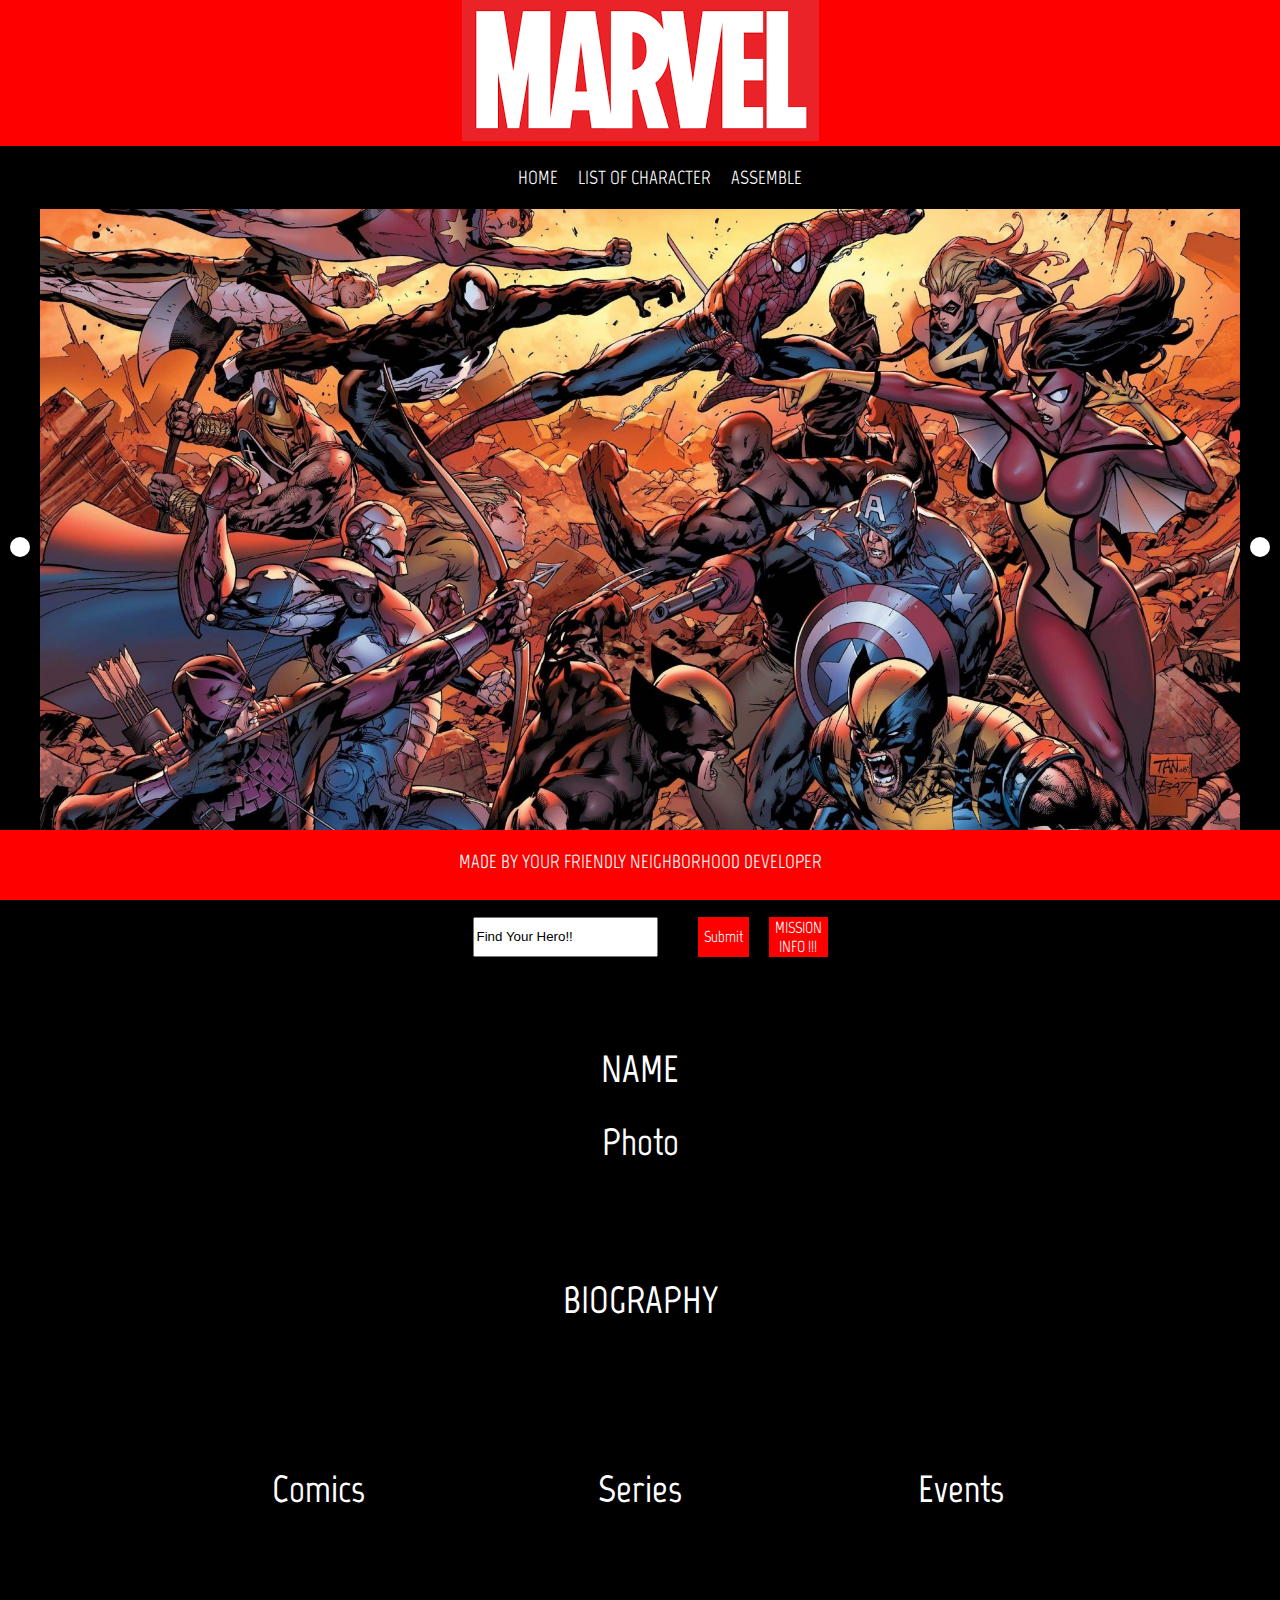
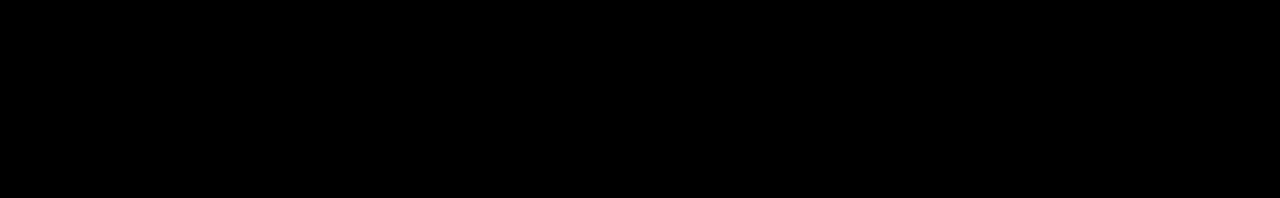
==== index.html @ 2e58eebe "moved files" ====
<!DOCTYPE html>
<html dir="ltr" lang="en">
<head>
    <meta charset="utf-8">
    <script src="https://code.jquery.com/jquery-3.4.1.min.js">
    </script>
    <script charset="utf-8" src="app.js">
    </script>
    <link href="styles.css" rel="stylesheet">
    <link href="https://fonts.googleapis.com/css?family=Marvel&display=swap" rel="stylesheet">
    <link href="https://fonts.googleapis.com/css?family=Open+Sans&display=swap" rel="stylesheet">
    <title></title>
</head>
<body>
    <header>
        <img alt="" src="img/marvel.png">
    </header>
    <div id="modal">
        <div id="modal-textbox">
            <a href="#" id="close">Close</a>
            <h1>Your Mission Shield Agent</h1>
            <p>Using this interface that Peter Par... I mean Spider-Man built look up all the heroes and villains you can with this application. It will show you all the important information you need such as their background and publication history. Good Luck and don't let Director Fury down.</p>
        </div>
    </div>
    <nav>
        <ul>
            <li>
                <a href="index.html" target="_blank">HOME</a>
            </li>
            <li>
                <a href="https://en.wikipedia.org/wiki/List_of_Marvel_Comics_characters" target="_blank">LIST OF CHARACTER</a>
            </li>
            <li>
                <a href="assemble.html" target="">ASSEMBLE</a>
            </li>
        </ul>
    </nav>
    <div class="container">
      <div class="carousel-container">

                    <div class="carousel-button previousphoto">


                    </div>

                    <div class="marvel-images">
                    <img src="img/battle.jpg" alt="marvel battle">
                    <img src="img/big3.jpg" alt="big 3">
                    <img src="img/spider.jpg" alt="spider-man">
                    </div>

                    <div class="carousel-button nextphoto">

                    </div>
                    </div>
      <div class="formie">
        <form class="find">
            <input id='marvelfind' name="hero" type="text" value="Find Your Hero!!"><br>
            <input id='marvelbtn' type="submit" value="Submit"> <button id="openModal">MISSION INFO !!!</button>
        </form>
      </div>
        <div class="info">
            <div class="section1">
                <div class="hulk">
                    <h1>NAME</h1>
                    <div id="name"></div>
                    <div class="ironman">
                        <h1>Photo</h1>
                        <div id="image"></div>
                    </div>
                </div>
            </div>
            <div class="section2">
                <div class="hulk">
                    <h1>BIOGRAPHY</h1>
                    <div id="bio"></div>
                </div>
            </div>
            <div class="section3">
                <div class="hulk">
                    <h1>Comics</h1>
                    <div id="comics"></div>
                </div>
                <div class="hulk">
                    <h1>Series</h1>
                    <div id="series"></div>
                </div>
                <div class="hulk">
                    <h1>Events</h1>
                    <div id="events"></div>
                </div>
            </div>
        </div>
    </div>
    <footer>
        <div class="made">
            MADE BY YOUR FRIENDLY NEIGHBORHOOD DEVELOPER
        </div>
    </footer>
</body>
</html>
---- styles.css ----
/* ========================Base Css================== */
body {
  background-color: black;
  font-family: 'Marvel', sans-serif;
  color: white;
  font-size: 1.2em;
  margin: 0;
  height: 100%;
}
li {
  color: white:
}
header {
  background-color: red;
  text-align: center;
}
footer {
  position: fixed;
  bottom: 0px;
  text-align: center;
  height: 70px;
  width: 100%;
  background-color: red;
}
#image {
  margin: 0 auto;
}
#image>img {
  width: 100%;
}
nav {
  display: flex;
  justify-content: center;
  text-align: center;
}
ul, li {
  display: flex;
  margin: 10px;
  list-style: none;
}
a {
  color: white;
  text-decoration: none
}
a:hover {
  text-decoration: underline;
}
input {
  margin: 20px;
}
/* ================================================== */

#name{
  font-size: 1.6em;
}

.nav2{
  background-color: black;
}

.formie{
  display: flex;
  justify-content: center;
}

.find {
  display: flex;
  justify-content: center;
  width: 50%;
  margin: 3%;
}




.find2 {
  display: flex;
  justify-content: center;
background: rgba(255, 255, 255, 0.8);
}

.wallpaper{
  background-image: url('img/assemble.jpg');
  background-position: center center;
    background-repeat: no-repeat;
    background-attachment: fixed;
    background-size: cover;
}

.ironman {
  margin: 0 auto;
  text-align: center;
}

.made {
  margin: 20px;
}
.info {
  display: block;
  margin: 0 auto;
  width: 80%
}

/* ======================== Sections========================= */
.section1 {
  display: flex;
  justify-content: center;

}
.section2 {
  display: flex;
  justify-content: center;
}
.section3 {
  display: flex;
  justify-content: space-around;
  margin-bottom: 200px;
  padding: 30px
}
/* ====================Children============================== */
.hulk {
  margin: 0 auto;
  text-align: center;
  padding: 30px;
  width:350px;
}

.fluid{
display: flex;
justify-content: center;
margin-top: 5px;

}
.display{
  background-image: url('img/explosion.png') ;
  background-size: contain;
  background-repeat: no-repeat;
  width: 600px;
  height: 400px;
line-height: 20px;
color: black;
text-align: center;
padding:35px;
font-family: 'Bangers', cursive;
letter-spacing: 3px;

}

.power{
  margin: 0 auto;
  margin-top: 160px;
  padding-right: 35px;
  width: 300px;

}
/* ========================Buttons & Things=============== */
#marvelbtn {
  background-color: red;
  width: 80px;
  height: 40px;
  font-family: 'Marvel', sans-serif;
  color: white;
  font-size: 16px;
  border: none;
}
#power {
  background-color: red;
  width: 83px;
  height: 43px;
  font-family: 'Marvel', sans-serif;
  color: white;
  font-size: 16px;
  border: none;
  margin: 19px;
}
/* ======================modal=========================== */
#close{
  color: Red;
}
#close2{
  color: Red;
}
#openModal {
  background-color: red;
  width: 80px;
  height: 40px;
  font-family: 'Marvel', sans-serif;
  color: white;
  font-size: 16px;
  border: none;
  margin-top: 20px
}
#openModal2 {
  background-color: red;
  width: 80px;
  height: 40px;
  font-family: 'Marvel', sans-serif;
  color: white;
  font-size: 16px;
  border: none;
  margin-top: 20px
}
#modal {
  background-color: rgba(0, 0, 0, 0.6);
  position: fixed;
  top: 0;
  left: 0;
  height: 100%;
  width: 100%;
  z-index: 1;
  overflow: auto;
  display: none;

}

#modal-textbox {
  height: 350px;
  width: 550px;
  border-radius: 2px;
  margin: 150px auto;
  box-shadow: 0 2px 2px rgba(0, 0, 0, 0.2);
}

#modal2 {
  background-color: rgba(0, 0, 0, 0.6);
  position: fixed;
  top: 0;
  left: 0;
  height: 100%;
  width: 100%;
  z-index: 1;
  overflow: auto;

  display: none;
}
#modal-textbox2 {
  height: 350px;
  width: 550px;
  border-radius: 2px;
  margin: 150px auto;
  box-shadow: 0 2px 2px rgba(0, 0, 0, 0.2);
}

/* carousel */


.container {
  display: flex;
  flex-direction: column;
  align-items: center;
  width: 100%;
}
.container > img {
  width: 100%;
}

/* ======= CAROUSEL SECTION ======== */
.carousel-container {
  width: 100%;
  display: flex;
  justify-content: space-around;
}
.marvel-images {
  width: 100%;
  padding: 100;
  box-sizing: border-box;

}
.marvel-images img {
  width: 100%;
  display: none;
}
.marvel-images img:first-of-type {
  display: block;
}
.carousel-button {
  align-self: center;
  background: white;
  padding: 10px;
  border-radius: 50%;
  text-align: center;
  margin: 10px;
}
.carousel-button:hover {
  cursor: pointer;
  background: red;
  color: white;
}


/* Responsive layout */

/* Smartphones (landscape) ----------- */
@media only screen and (max-width: 1000px) {
  .section1 {
    display: flex;
    justify-content: center;

  }
  .section2 {
    display: flex;
    justify-content: center;
  }

  .section3 {
display: flex;
  justify-content: center;
  align-items: center;
  flex-flow: column nowrap;
    margin-bottom: 200px;
    padding: 30px }

}
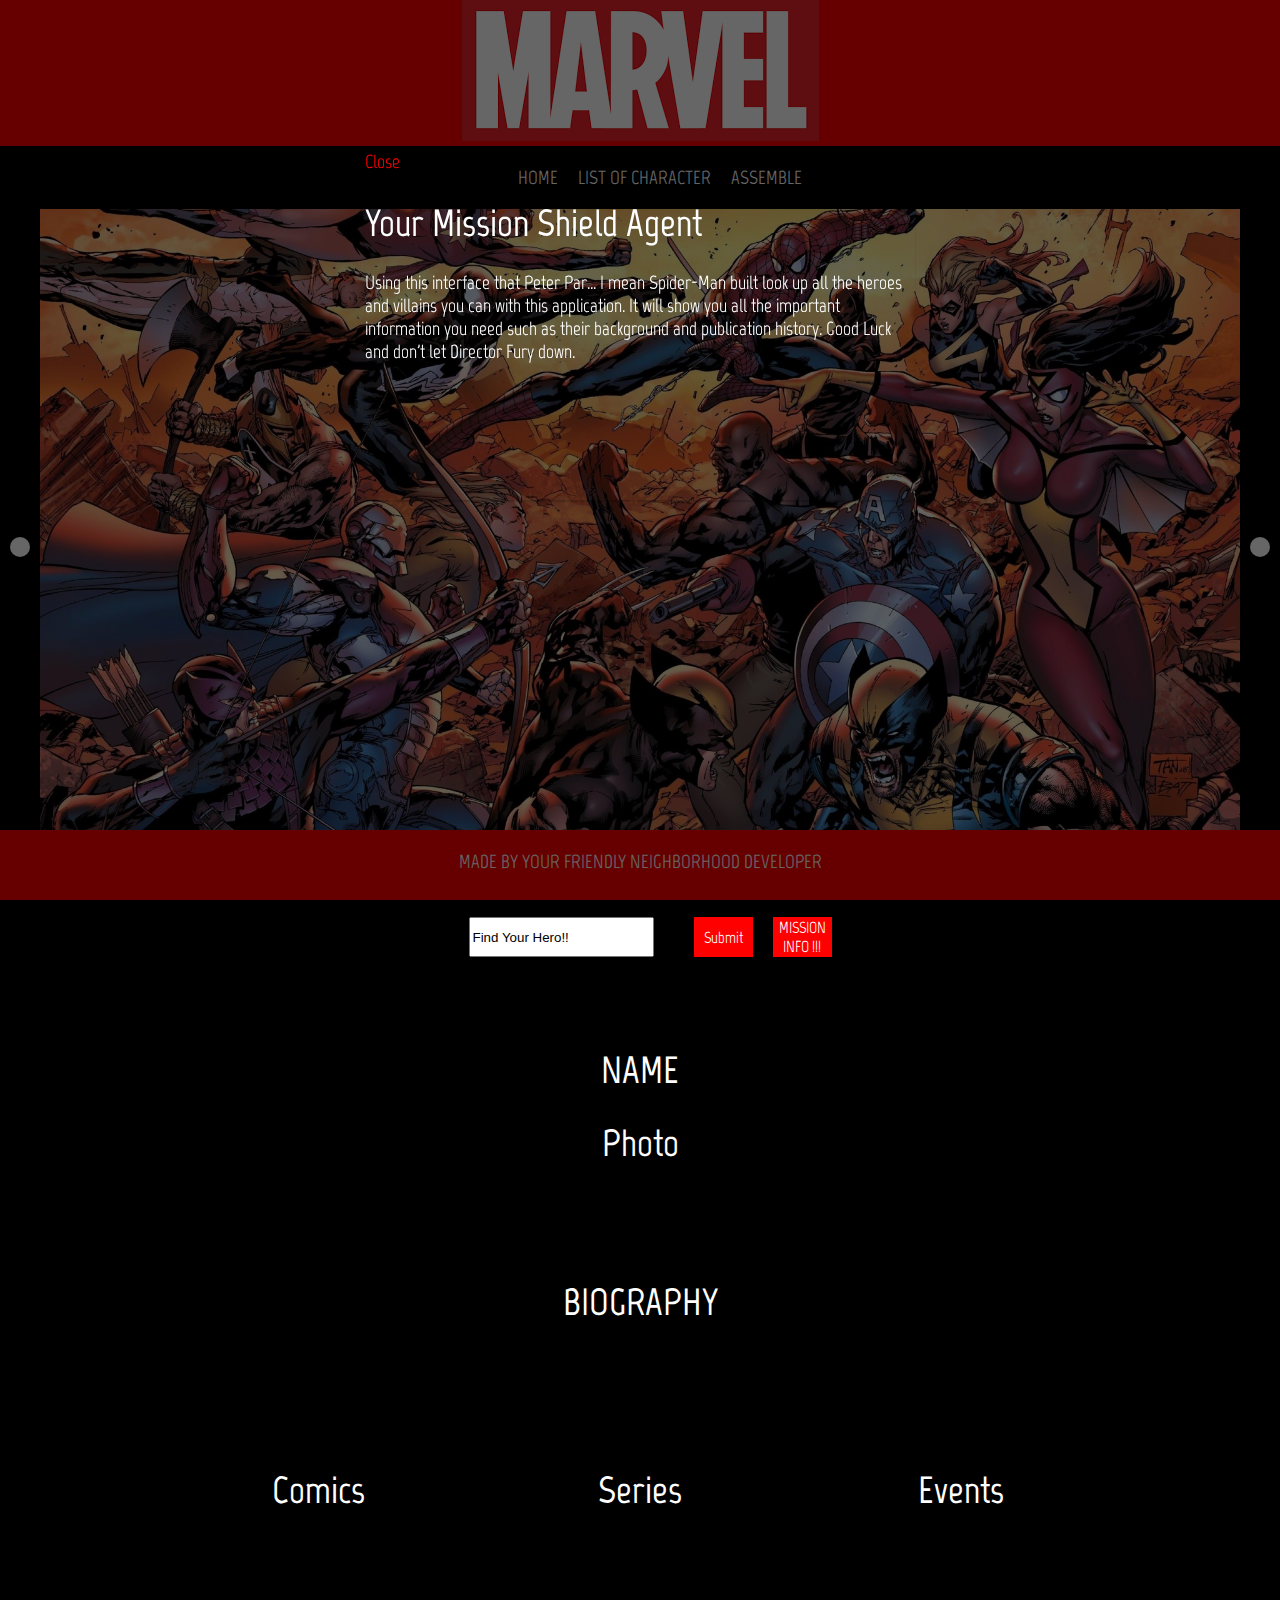
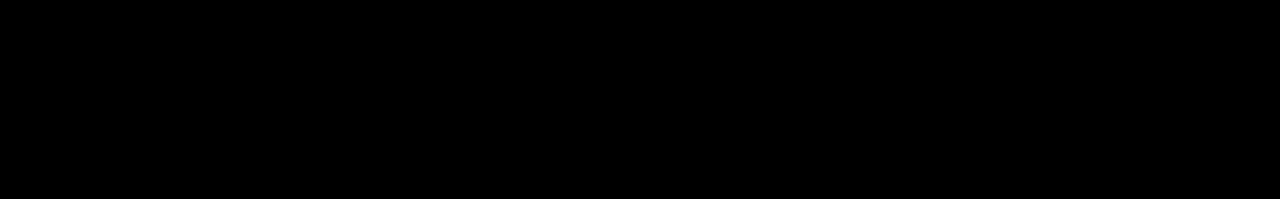
==== commit 279363a3: "nav fix" ====
--- a/index.html
+++ b/index.html
@@ -25,7 +25,7 @@
     <nav>
         <ul>
             <li>
-                <a href="index.html" target="_blank">HOME</a>
+                <a href="index.html" >HOME</a>
             </li>
             <li>
                 <a href="https://en.wikipedia.org/wiki/List_of_Marvel_Comics_characters" target="_blank">LIST OF CHARACTER</a>
--- a/styles.css
+++ b/styles.css
@@ -79,6 +79,7 @@
   display: flex;
   justify-content: center;
 background: rgba(255, 255, 255, 0.8);
+width: 100%;
 }
 
 .wallpaper{
@@ -158,12 +159,13 @@
 /* ========================Buttons & Things=============== */
 #marvelbtn {
   background-color: red;
-  width: 80px;
+  width: 100px;
   height: 40px;
   font-family: 'Marvel', sans-serif;
   color: white;
   font-size: 16px;
   border: none;
+  padding: 10px;
 }
 #power {
   background-color: red;
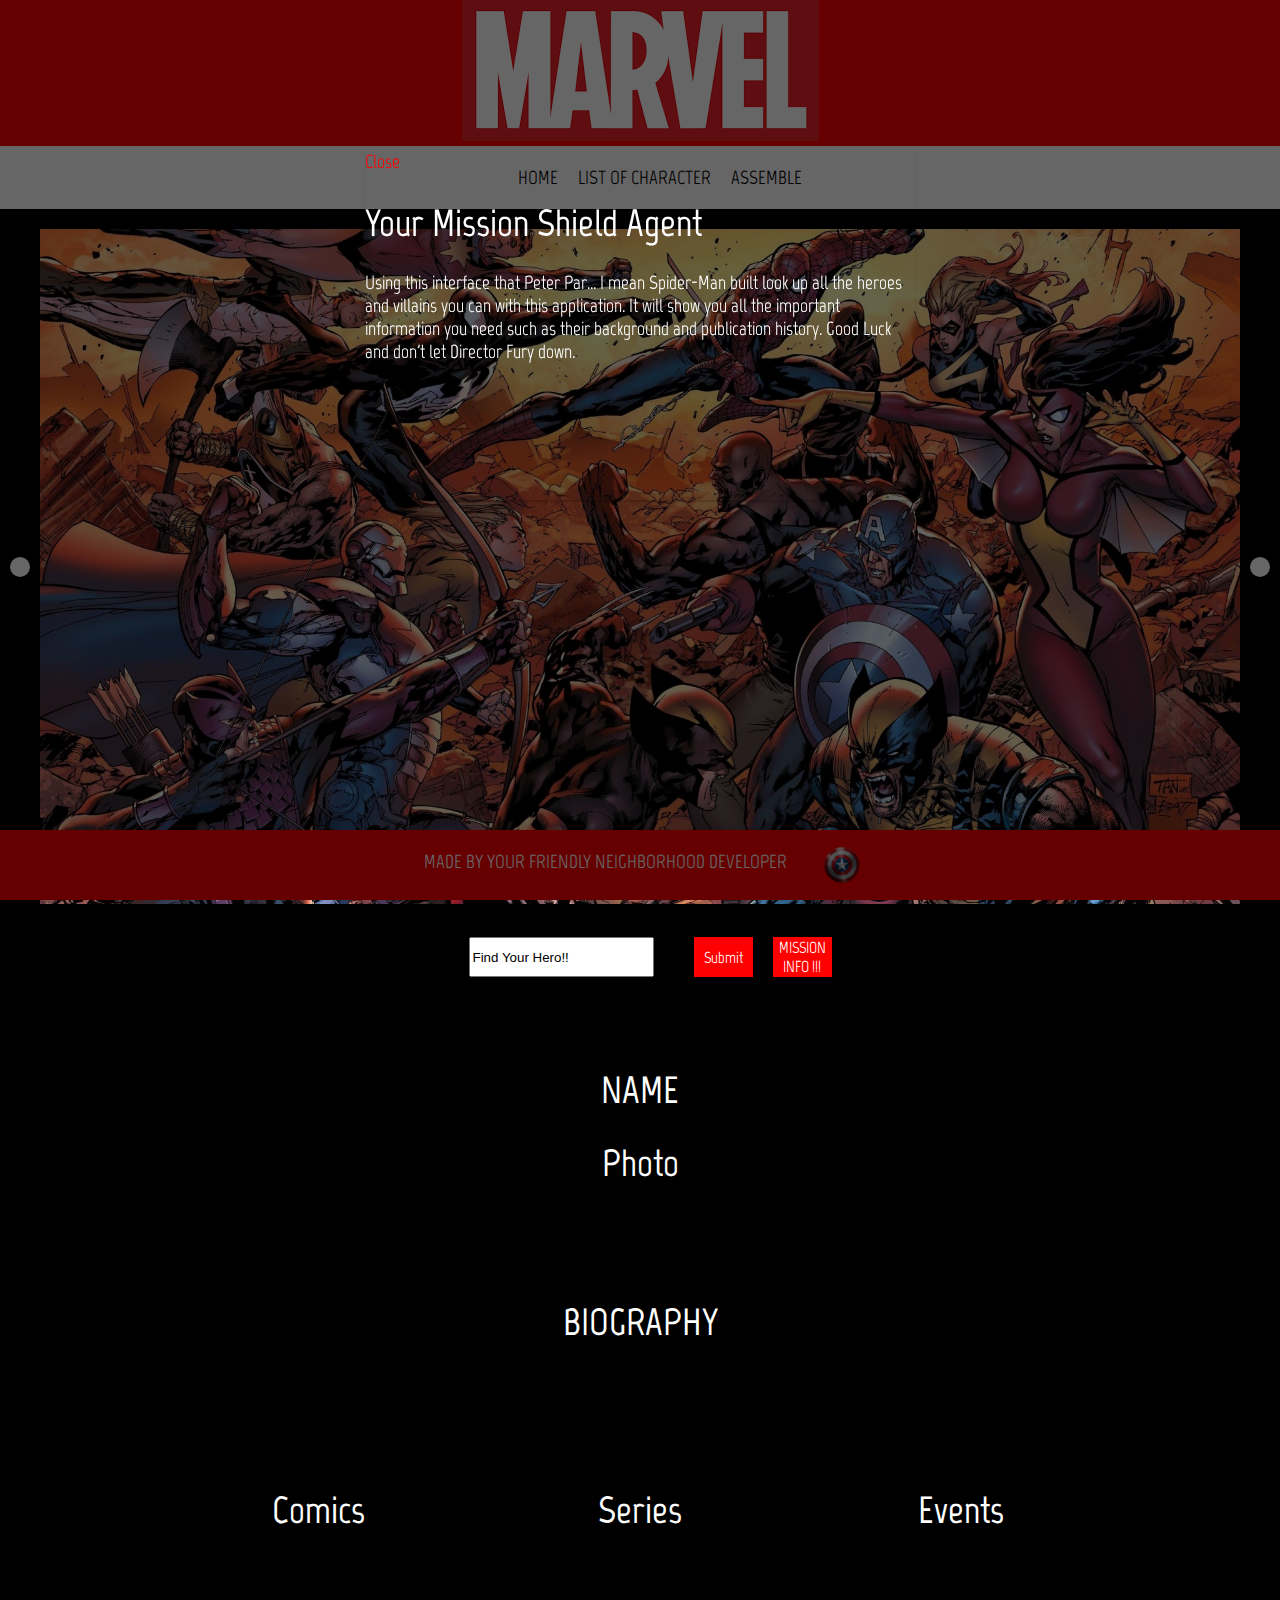
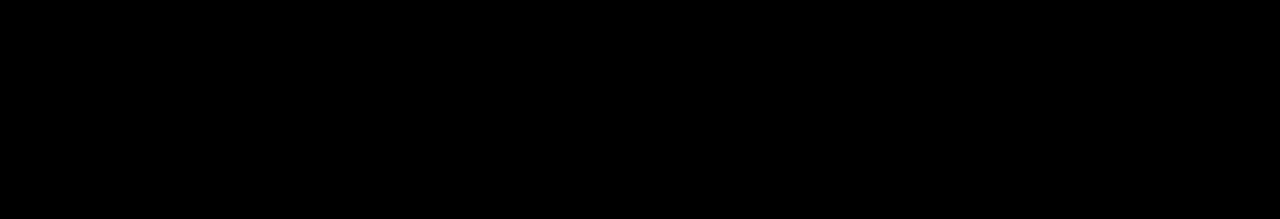
==== commit 3fbd2a26: "shield" ====
--- a/index.html
+++ b/index.html
@@ -25,7 +25,7 @@
     <nav>
         <ul>
             <li>
-                <a href="index.html" >HOME</a>
+                <a href="index.html" target="">HOME</a>
             </li>
             <li>
                 <a href="https://en.wikipedia.org/wiki/List_of_Marvel_Comics_characters" target="_blank">LIST OF CHARACTER</a>
@@ -89,6 +89,7 @@
                     <h1>Events</h1>
                     <div id="events"></div>
                 </div>
+
             </div>
         </div>
     </div>
@@ -96,6 +97,9 @@
         <div class="made">
             MADE BY YOUR FRIENDLY NEIGHBORHOOD DEVELOPER
         </div>
+        <div>
+          <img class="shield rotate-center" src="img/shield.png" alt="shield" width="40px">
+        </div>
     </footer>
 </body>
 </html>
--- a/styles.css
+++ b/styles.css
@@ -17,6 +17,8 @@
   text-align: center;
 }
 footer {
+  display: flex;
+  justify-content: center;
   position: fixed;
   bottom: 0px;
   text-align: center;
@@ -24,16 +26,31 @@
   width: 100%;
   background-color: red;
 }
+
 #image {
   margin: 0 auto;
 }
 #image>img {
   width: 100%;
 }
+
+.shield{
+  margin: 15px;
+
+}
 nav {
   display: flex;
   justify-content: center;
   text-align: center;
+  background-color: white;
+}
+
+.nav2{
+  display: flex;
+  justify-content: center;
+  text-align: center;
+  background-color: white;
+
 }
 ul, li {
   display: flex;
@@ -41,7 +58,7 @@
   list-style: none;
 }
 a {
-  color: white;
+  color: black;
   text-decoration: none
 }
 a:hover {
@@ -146,7 +163,7 @@
 padding:35px;
 font-family: 'Bangers', cursive;
 letter-spacing: 3px;
-
+margin-top: 30px;
 }
 
 .power{
@@ -177,6 +194,14 @@
   border: none;
   margin: 19px;
 }
+
+.rotate-center {
+	-webkit-animation: rotate-center 0.6s ease-in-out both;
+	        animation: rotate-center 0.6s ease-in-out both;
+            animation-delay: 5s;
+}
+
+
 /* ======================modal=========================== */
 #close{
   color: Red;
@@ -260,6 +285,7 @@
 
 /* ======= CAROUSEL SECTION ======== */
 .carousel-container {
+  margin-top: 20px;
   width: 100%;
   display: flex;
   justify-content: space-around;
@@ -315,3 +341,30 @@
     padding: 30px }
 
 }
+
+
+/**
+ * ----------------------------------------
+ * animation rotate-center
+ * ----------------------------------------
+ */
+@-webkit-keyframes rotate-center {
+  0% {
+    -webkit-transform: rotate(0);
+            transform: rotate(0);
+  }
+  100% {
+    -webkit-transform: rotate(360deg);
+            transform: rotate(360deg);
+  }
+}
+@keyframes rotate-center {
+  0% {
+    -webkit-transform: rotate(0);
+            transform: rotate(0);
+  }
+  100% {
+    -webkit-transform: rotate(360deg);
+            transform: rotate(360deg);
+  }
+}
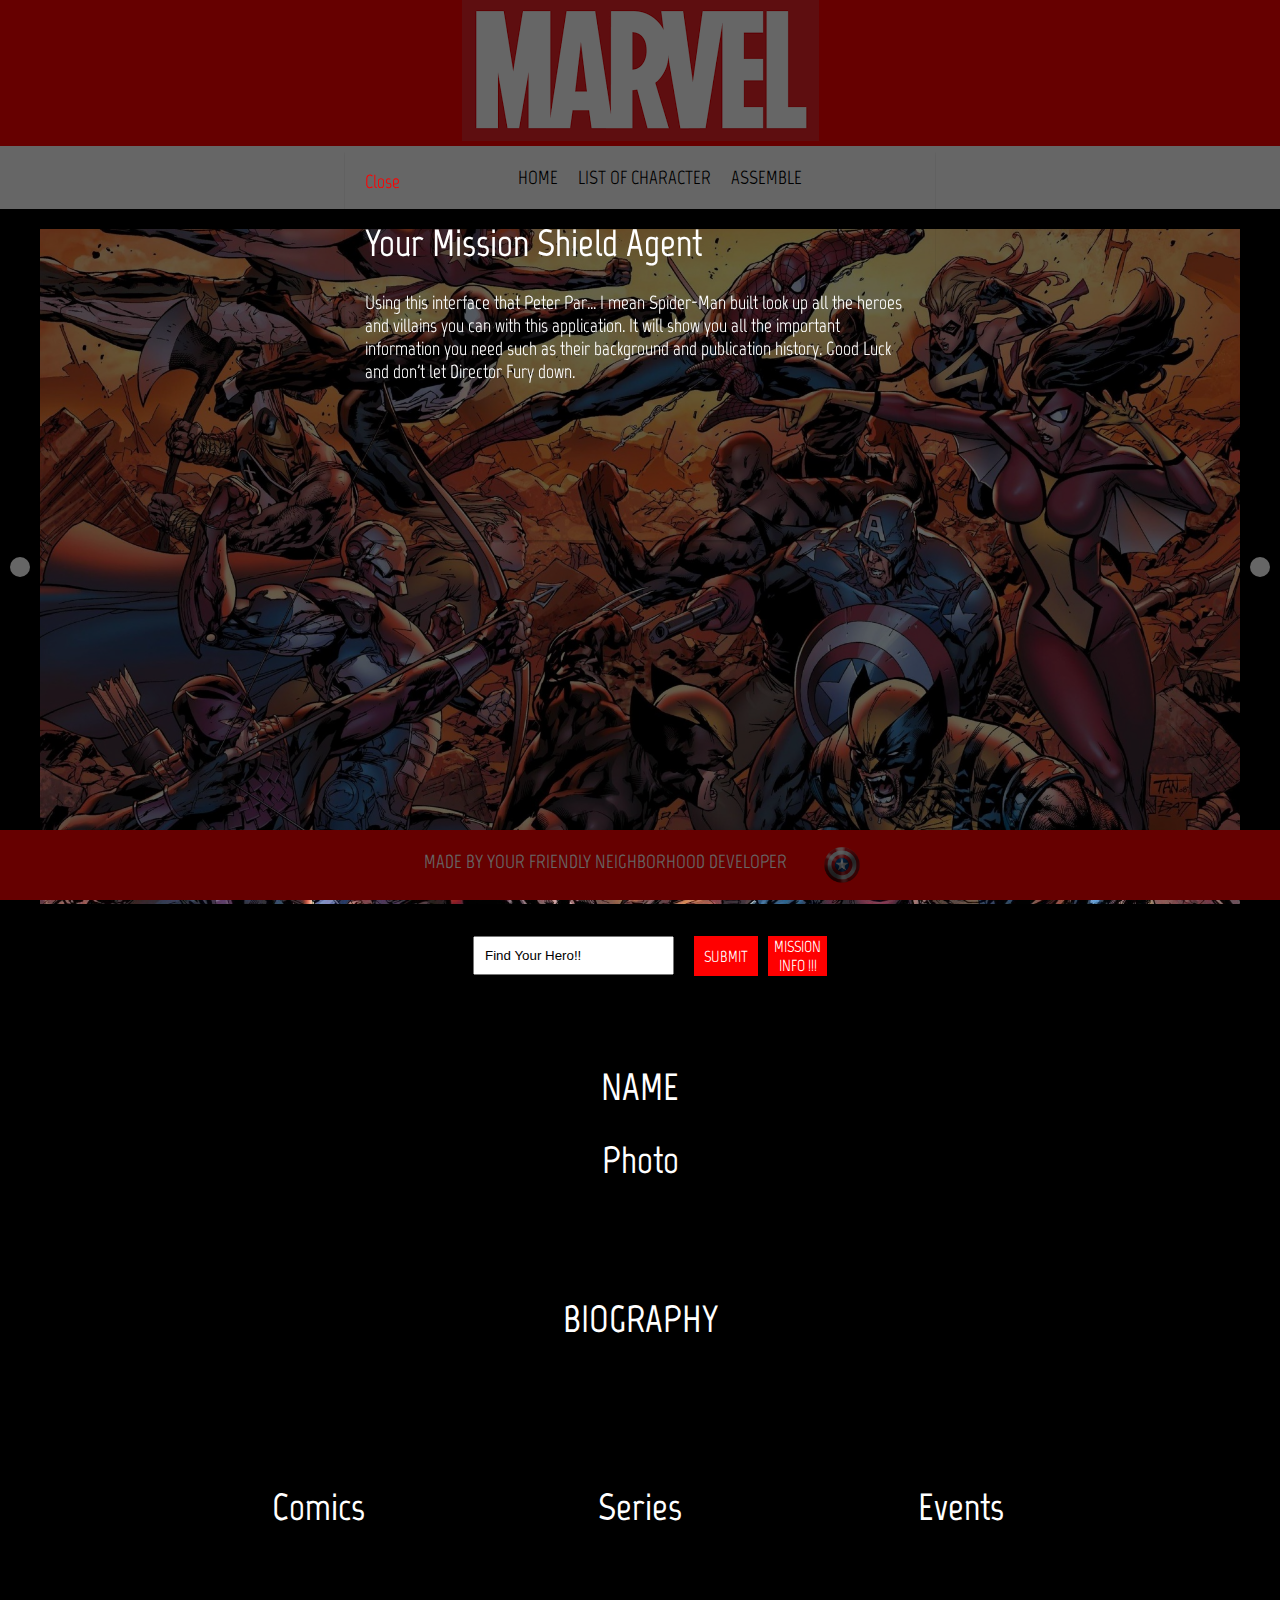
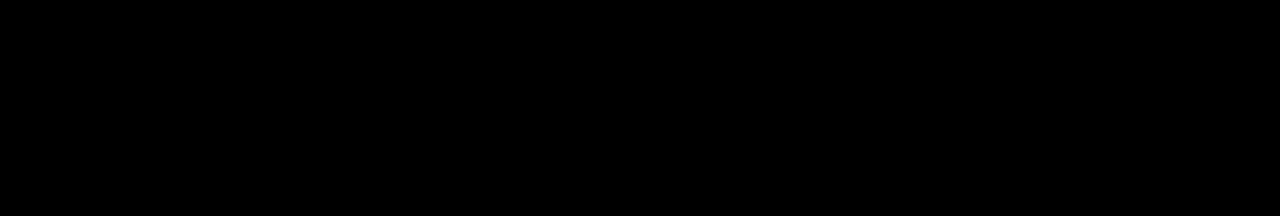
==== commit aec2f663: "mobile changes" ====
--- a/index.html
+++ b/index.html
@@ -36,29 +36,17 @@
         </ul>
     </nav>
     <div class="container">
-      <div class="carousel-container">
-
-                    <div class="carousel-button previousphoto">
-
-
-                    </div>
-
-                    <div class="marvel-images">
-                    <img src="img/battle.jpg" alt="marvel battle">
-                    <img src="img/big3.jpg" alt="big 3">
-                    <img src="img/spider.jpg" alt="spider-man">
-                    </div>
-
-                    <div class="carousel-button nextphoto">
-
-                    </div>
-                    </div>
-      <div class="formie">
-        <form class="find">
-            <input id='marvelfind' name="hero" type="text" value="Find Your Hero!!"><br>
-            <input id='marvelbtn' type="submit" value="Submit"> <button id="openModal">MISSION INFO !!!</button>
-        </form>
-      </div>
+        <div class="carousel-container">
+            <div class="carousel-button previousphoto"></div>
+            <div class="marvel-images"><img alt="marvel battle" src="img/battle.jpg"> <img alt="big 3" src="img/big3.jpg"> <img alt="spider-man" src="img/spider.jpg"></div>
+            <div class="carousel-button nextphoto"></div>
+        </div>
+        <div class="formie">
+            <form class="find">
+                <input id='marvelfind' name="hero" type="text" value="Find Your Hero!!"><br>
+                <Button id='marvelbtn' type="submit" value="Submit">SUBMIT</Button> <button id="openModal">MISSION INFO !!!</button>
+            </form>
+        </div>
         <div class="info">
             <div class="section1">
                 <div class="hulk">
@@ -89,7 +77,6 @@
                     <h1>Events</h1>
                     <div id="events"></div>
                 </div>
-
             </div>
         </div>
     </div>
@@ -97,9 +84,7 @@
         <div class="made">
             MADE BY YOUR FRIENDLY NEIGHBORHOOD DEVELOPER
         </div>
-        <div>
-          <img class="shield rotate-center" src="img/shield.png" alt="shield" width="40px">
-        </div>
+        <div><img alt="shield" class="shield rotate-center" src="img/shield.png" width="40px"></div>
     </footer>
 </body>
 </html>
--- a/styles.css
+++ b/styles.css
@@ -1,370 +1,356 @@
-
-
 /* ========================Base Css================== */
+
 body {
-  background-color: black;
-  font-family: 'Marvel', sans-serif;
-  color: white;
-  font-size: 1.2em;
-  margin: 0;
-  height: 100%;
+    background-color: black;
+    font-family: 'Marvel', sans-serif;
+    color: white;
+    font-size: 1.2em;
+    margin: 0;
+    height: 100%;
 }
 li {
-  color: white:
+    color: white:
 }
 header {
-  background-color: red;
-  text-align: center;
+    background-color: red;
+    text-align: center;
 }
 footer {
-  display: flex;
-  justify-content: center;
-  position: fixed;
-  bottom: 0px;
-  text-align: center;
-  height: 70px;
-  width: 100%;
-  background-color: red;
-}
-
+    display: flex;
+    justify-content: center;
+    position: fixed;
+    bottom: 0px;
+    text-align: center;
+    height: 70px;
+    width: 100%;
+    background-color: red;
+}
 #image {
-  margin: 0 auto;
+    margin: 0 auto;
 }
 #image>img {
-  width: 100%;
-}
-
-.shield{
-  margin: 15px;
-
+    width: 100%;
+}
+.shield {
+    margin: 15px;
 }
 nav {
-  display: flex;
-  justify-content: center;
-  text-align: center;
-  background-color: white;
-}
-
-.nav2{
-  display: flex;
-  justify-content: center;
-  text-align: center;
-  background-color: white;
-
+    display: flex;
+    justify-content: center;
+    text-align: center;
+    background-color: white;
+}
+.nav2 {
+    display: flex;
+    justify-content: center;
+    text-align: center;
+    background-color: white;
 }
 ul, li {
-  display: flex;
-  margin: 10px;
-  list-style: none;
+    display: flex;
+    margin: 10px;
+    list-style: none;
 }
 a {
-  color: black;
-  text-decoration: none
+    color: black;
+    text-decoration: none
 }
 a:hover {
-  text-decoration: underline;
+    text-decoration: underline;
 }
 input {
-  margin: 20px;
+    margin: 20px;
 }
 /* ================================================== */
 
-#name{
-  font-size: 1.6em;
-}
-
-.nav2{
-  background-color: black;
-}
-
-.formie{
-  display: flex;
-  justify-content: center;
-}
-
+#name {
+    font-size: 1.6em;
+}
+.nav2 {
+    background-color: black;
+}
+.formie {
+    display: flex;
+    justify-content: center;
+}
 .find {
-  display: flex;
-  justify-content: center;
-  width: 50%;
-  margin: 3%;
-}
-
-
-
-
+    display: flex;
+    justify-content: center;
+    width: 50%;
+    margin: 3%;
+}
 .find2 {
-  display: flex;
-  justify-content: center;
-background: rgba(255, 255, 255, 0.8);
-width: 100%;
-}
-
-.wallpaper{
-  background-image: url('img/assemble.jpg');
-  background-position: center center;
+    display: flex;
+    justify-content: center;
+    background: rgba(255, 255, 255, 0.8);
+    width: 100%;
+}
+.wallpaper {
+    background-image: url('img/assemble.jpg');
+    background-position: center center;
     background-repeat: no-repeat;
     background-attachment: fixed;
     background-size: cover;
 }
-
 .ironman {
-  margin: 0 auto;
-  text-align: center;
-}
-
+    margin: 0 auto;
+    text-align: center;
+}
 .made {
-  margin: 20px;
+    margin: 20px;
 }
 .info {
-  display: block;
-  margin: 0 auto;
-  width: 80%
-}
-
+    display: block;
+    margin: 0 auto;
+    width: 80%
+}
 /* ======================== Sections========================= */
+
 .section1 {
-  display: flex;
-  justify-content: center;
-
+    display: flex;
+    justify-content: center;
 }
 .section2 {
-  display: flex;
-  justify-content: center;
+    display: flex;
+    justify-content: center;
 }
 .section3 {
-  display: flex;
-  justify-content: space-around;
-  margin-bottom: 200px;
-  padding: 30px
+    display: flex;
+    justify-content: space-around;
+    margin-bottom: 200px;
+    padding: 30px
 }
 /* ====================Children============================== */
+
 .hulk {
-  margin: 0 auto;
-  text-align: center;
-  padding: 30px;
-  width:350px;
-}
-
-.fluid{
-display: flex;
-justify-content: center;
-margin-top: 5px;
-
-}
-.display{
-  background-image: url('img/explosion.png') ;
-  background-size: contain;
-  background-repeat: no-repeat;
-  width: 600px;
-  height: 400px;
-line-height: 20px;
-color: black;
-text-align: center;
-padding:35px;
-font-family: 'Bangers', cursive;
-letter-spacing: 3px;
-margin-top: 30px;
-}
-
-.power{
-  margin: 0 auto;
-  margin-top: 160px;
-  padding-right: 35px;
-  width: 300px;
-
+    margin: 0 auto;
+    text-align: center;
+    padding: 30px;
+    width: 350px;
+}
+.fluid {
+    display: flex;
+    justify-content: center;
+    margin-top: 5px;
+}
+.display {
+    background-image: url('img/explosion.png');
+    background-size: contain;
+    background-repeat: no-repeat;
+    width: 600px;
+    height: 400px;
+    line-height: 20px;
+    color: black;
+    text-align: center;
+    padding: 35px;
+    font-family: 'Bangers', cursive;
+    letter-spacing: 3px;
+    margin-top: 30px;
+}
+.power {
+    margin: 0 auto;
+    margin-top: 160px;
+    padding-right: 35px;
+    width: 300px;
 }
 /* ========================Buttons & Things=============== */
+
+#marvelfind {
+  padding: 10px;
+}
+
 #marvelbtn {
-  background-color: red;
-  width: 100px;
-  height: 40px;
-  font-family: 'Marvel', sans-serif;
-  color: white;
-  font-size: 16px;
-  border: none;
-  padding: 10px;
+    background-color: red;
+    width: 100px;
+    height: 40px;
+    font-family: 'Marvel', sans-serif;
+    color: white;
+    font-size: 16px;
+    border: none;
+    padding: 10px;
 }
 #power {
-  background-color: red;
-  width: 83px;
-  height: 43px;
-  font-family: 'Marvel', sans-serif;
-  color: white;
-  font-size: 16px;
-  border: none;
-  margin: 19px;
-}
-
+    background-color: red;
+    width: 83px;
+    height: 43px;
+    font-family: 'Marvel', sans-serif;
+    color: white;
+    font-size: 16px;
+    border: none;
+    margin: 19px;
+}
 .rotate-center {
-	-webkit-animation: rotate-center 0.6s ease-in-out both;
-	        animation: rotate-center 0.6s ease-in-out both;
-            animation-delay: 5s;
-}
-
-
+    -webkit-animation: rotate-center 0.6s ease-in-out both;
+    animation: rotate-center 0.6s ease-in-out both;
+    animation-delay: 3s;
+}
 /* ======================modal=========================== */
-#close{
-  color: Red;
-}
-#close2{
-  color: Red;
-}
+
+#close {
+    color: Red;
+}
+#close2 {
+    color: Red;
+}
+
+#marvelbtn {
+    background-color: red;
+    width: 80px;
+    height: 40px;
+    font-family: 'Marvel', sans-serif;
+    color: white;
+    font-size: 16px;
+    border: none;
+    margin-top: 20px;
+    margin-right: 10px;
+}
+
 #openModal {
-  background-color: red;
-  width: 80px;
-  height: 40px;
-  font-family: 'Marvel', sans-serif;
-  color: white;
-  font-size: 16px;
-  border: none;
-  margin-top: 20px
+    background-color: red;
+    width: 80px;
+    height: 40px;
+    font-family: 'Marvel', sans-serif;
+    color: white;
+    font-size: 16px;
+    border: none;
+    margin-top: 20px
 }
 #openModal2 {
-  background-color: red;
-  width: 80px;
-  height: 40px;
-  font-family: 'Marvel', sans-serif;
-  color: white;
-  font-size: 16px;
-  border: none;
-  margin-top: 20px
+    background-color: red;
+    width: 80px;
+    height: 40px;
+    font-family: 'Marvel', sans-serif;
+    color: white;
+    font-size: 16px;
+    border: none;
+    margin-top: 20px
 }
 #modal {
-  background-color: rgba(0, 0, 0, 0.6);
-  position: fixed;
-  top: 0;
-  left: 0;
-  height: 100%;
-  width: 100%;
-  z-index: 1;
-  overflow: auto;
-  display: none;
-
-}
-
+    background-color: rgba(0, 0, 0, 0.6);
+    position: fixed;
+    top: 0;
+    left: 0;
+    height: 100%;
+    width: 100%;
+    z-index: 1;
+    overflow: auto;
+    display: none;
+}
 #modal-textbox {
-  height: 350px;
-  width: 550px;
-  border-radius: 2px;
-  margin: 150px auto;
-  box-shadow: 0 2px 2px rgba(0, 0, 0, 0.2);
-}
-
+    height: 350px;
+    max-width: 550px;
+    border-radius: 2px;
+    margin: 150px auto;
+    box-shadow: 0 2px 2px rgba(0, 0, 0, 0.2);
+    padding: 20px;
+}
 #modal2 {
-  background-color: rgba(0, 0, 0, 0.6);
-  position: fixed;
-  top: 0;
-  left: 0;
-  height: 100%;
-  width: 100%;
-  z-index: 1;
-  overflow: auto;
-
-  display: none;
+    background-color: rgba(0, 0, 0, 0.6);
+    position: fixed;
+    top: 0;
+    left: 0;
+    height: 100%;
+    width: 100%;
+    z-index: 1;
+    overflow: auto;
+    display: none;
 }
 #modal-textbox2 {
-  height: 350px;
-  width: 550px;
-  border-radius: 2px;
-  margin: 150px auto;
-  box-shadow: 0 2px 2px rgba(0, 0, 0, 0.2);
-}
-
+    height: 350px;
+    max-width: 440px;
+    border-radius: 2px;
+    margin: 150px auto;
+    box-shadow: 0 2px 2px rgba(0, 0, 0, 0.2);
+}
 /* carousel */
 
-
 .container {
-  display: flex;
-  flex-direction: column;
-  align-items: center;
-  width: 100%;
-}
-.container > img {
-  width: 100%;
-}
-
+    display: flex;
+    flex-direction: column;
+    align-items: center;
+    width: 100%;
+}
+.container>img {
+    width: 100%;
+}
 /* ======= CAROUSEL SECTION ======== */
+
 .carousel-container {
-  margin-top: 20px;
-  width: 100%;
-  display: flex;
-  justify-content: space-around;
+    margin-top: 20px;
+    width: 100%;
+    display: flex;
+    justify-content: space-around;
 }
 .marvel-images {
-  width: 100%;
-  padding: 100;
-  box-sizing: border-box;
-
+    width: 100%;
+    padding: 100;
+    box-sizing: border-box;
 }
 .marvel-images img {
-  width: 100%;
-  display: none;
+    width: 100%;
+    display: none;
 }
 .marvel-images img:first-of-type {
-  display: block;
+    display: block;
 }
 .carousel-button {
-  align-self: center;
-  background: white;
-  padding: 10px;
-  border-radius: 50%;
-  text-align: center;
-  margin: 10px;
+    align-self: center;
+    background: white;
+    padding: 10px;
+    border-radius: 50%;
+    text-align: center;
+    margin: 10px;
 }
 .carousel-button:hover {
-  cursor: pointer;
-  background: red;
-  color: white;
-}
-
-
+    cursor: pointer;
+    background: red;
+    color: white;
+}
 /* Responsive layout */
 
 /* Smartphones (landscape) ----------- */
+
 @media only screen and (max-width: 1000px) {
-  .section1 {
-    display: flex;
-    justify-content: center;
-
-  }
-  .section2 {
-    display: flex;
-    justify-content: center;
-  }
-
-  .section3 {
-display: flex;
-  justify-content: center;
-  align-items: center;
-  flex-flow: column nowrap;
-    margin-bottom: 200px;
-    padding: 30px }
-
-}
-
-
+    .section1 {
+        display: flex;
+        justify-content: center;
+    }
+    .section2 {
+        display: flex;
+        justify-content: center;
+    }
+    .section3 {
+        display: flex;
+        justify-content: center;
+        align-items: center;
+        flex-flow: column nowrap;
+        margin-bottom: 200px;
+        padding: 30px
+    }
+}
 /**
  * ----------------------------------------
  * animation rotate-center
  * ----------------------------------------
  */
+
 @-webkit-keyframes rotate-center {
-  0% {
-    -webkit-transform: rotate(0);
-            transform: rotate(0);
-  }
-  100% {
-    -webkit-transform: rotate(360deg);
-            transform: rotate(360deg);
-  }
+    0% {
+        -webkit-transform: rotate(0);
+        transform: rotate(0);
+    }
+    100% {
+        -webkit-transform: rotate(360deg);
+        transform: rotate(360deg);
+    }
 }
 @keyframes rotate-center {
-  0% {
-    -webkit-transform: rotate(0);
-            transform: rotate(0);
-  }
-  100% {
-    -webkit-transform: rotate(360deg);
-            transform: rotate(360deg);
-  }
-}
+    0% {
+        -webkit-transform: rotate(0);
+        transform: rotate(0);
+    }
+    100% {
+        -webkit-transform: rotate(360deg);
+        transform: rotate(360deg);
+    }
+}
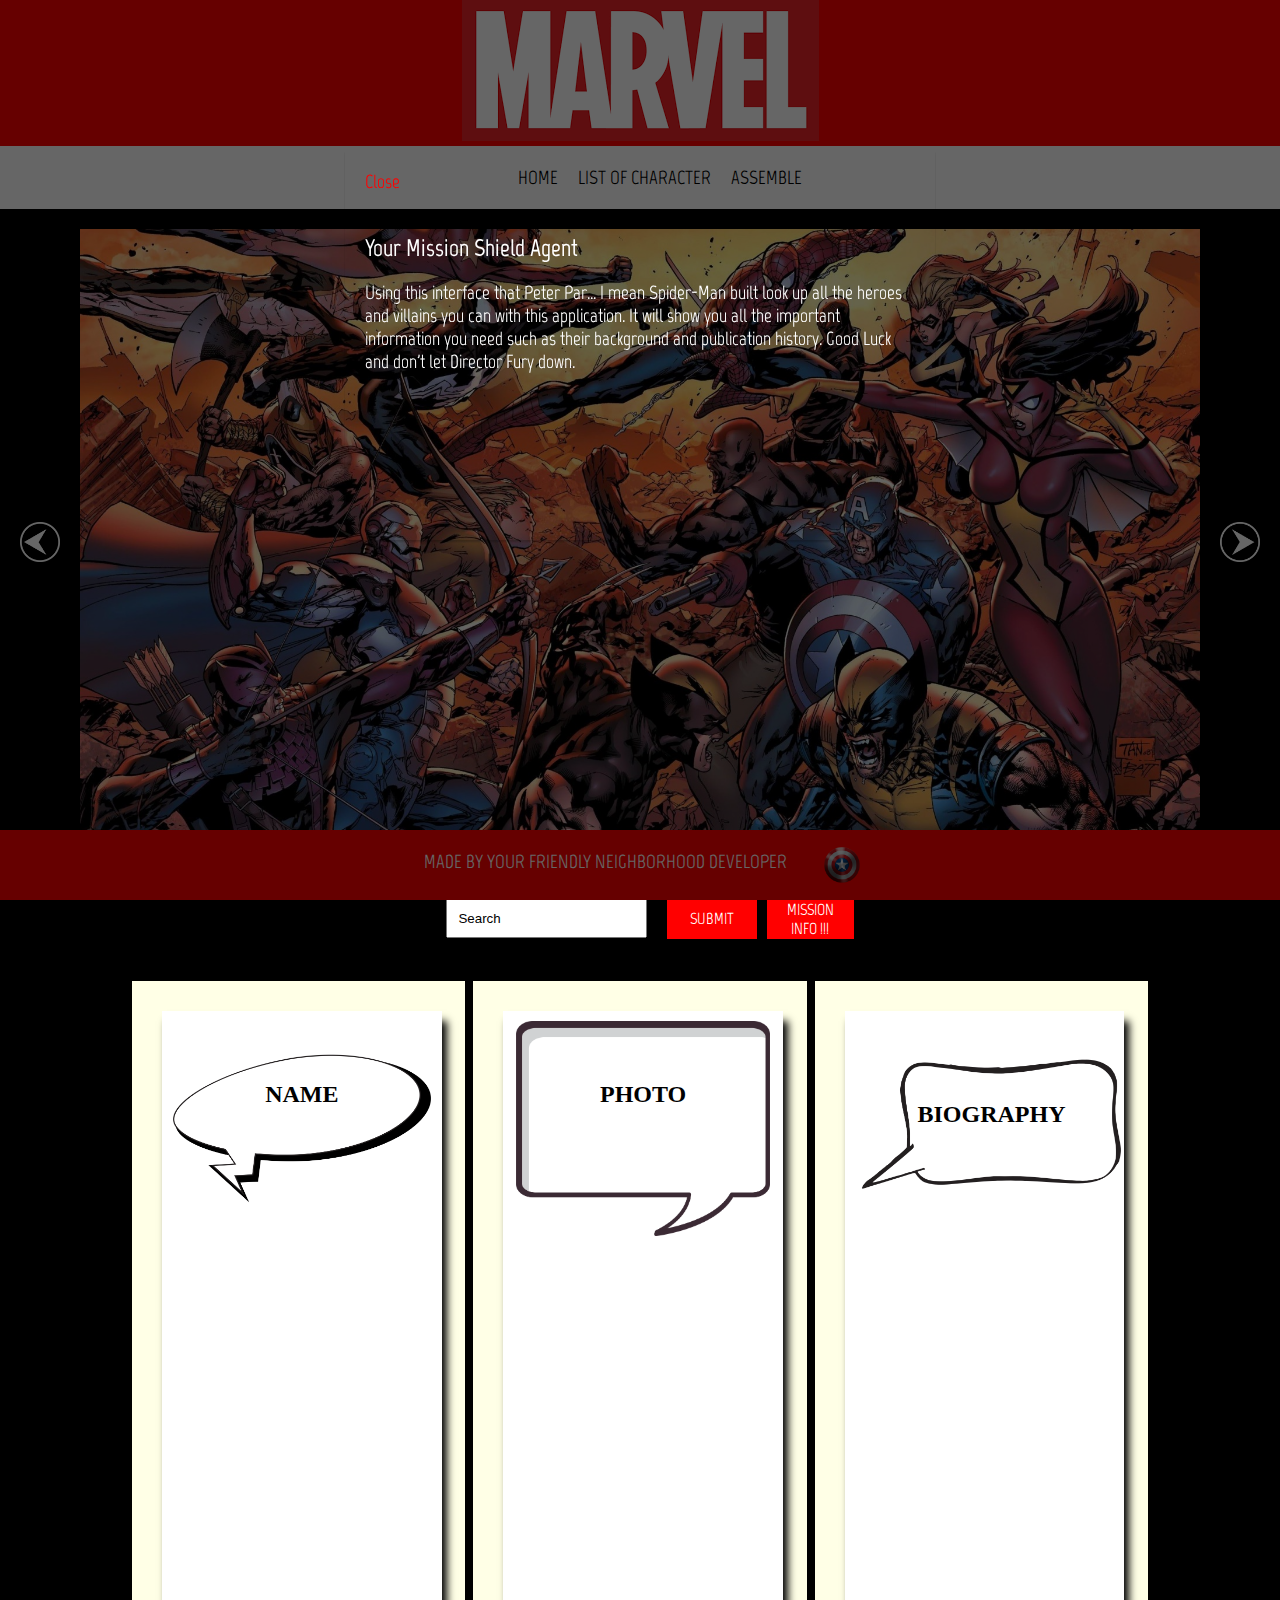
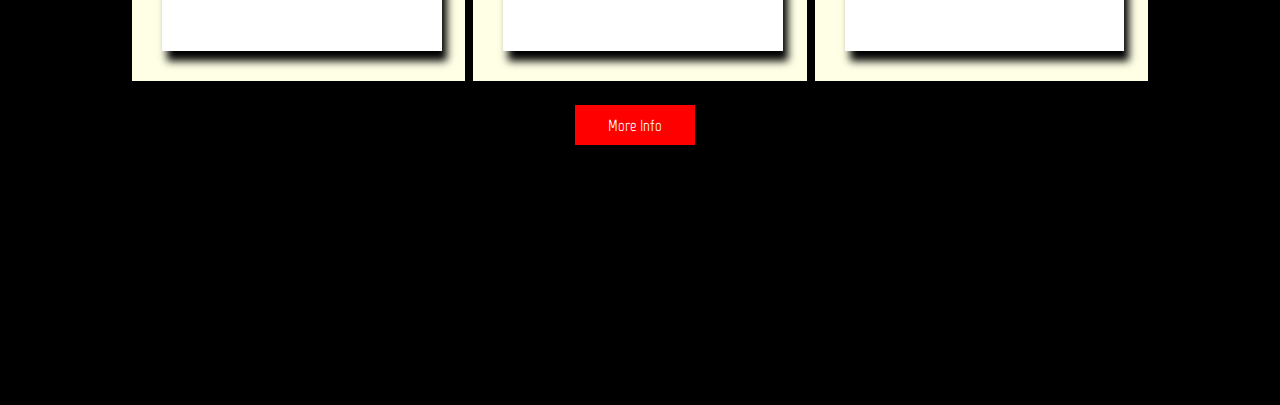
==== commit dfccba80: "Push" ====
--- a/index.html
+++ b/index.html
@@ -37,45 +37,65 @@
     </nav>
     <div class="container">
         <div class="carousel-container">
-            <div class="carousel-button previousphoto"></div>
+            <div class="carousel-button previousphoto"><img alt="left" src="img/left.png" width="40px"></div>
             <div class="marvel-images"><img alt="marvel battle" src="img/battle.jpg"> <img alt="big 3" src="img/big3.jpg"> <img alt="spider-man" src="img/spider.jpg"></div>
-            <div class="carousel-button nextphoto"></div>
+            <div class="carousel-button nextphoto"><img alt="left" src="img/right.png" width="40px"></div>
         </div>
         <div class="formie">
             <form class="find">
-                <input id='marvelfind' name="hero" type="text" value="Find Your Hero!!"><br>
-                <Button id='marvelbtn' type="submit" value="Submit">SUBMIT</Button> <button id="openModal">MISSION INFO !!!</button>
+                <input id='marvelfind' name="hero" type="text" value="Search"><br>
+                <button id='marvelbtn' type="submit" value="Submit">SUBMIT</button> <button id="openModal">MISSION INFO !!!</button>
             </form>
         </div>
         <div class="info">
             <div class="section1">
-                <div class="hulk">
-                    <h1>NAME</h1>
+                <div class="hulk panel">
+                  <div class="inner">
+
+
+                    <div class="bubble">
+                        <h1>NAME</h1>
+                    </div>
                     <div id="name"></div>
-                    <div class="ironman">
-                        <h1>Photo</h1>
-                        <div id="image"></div>
+                        </div>
+                </div>
+                <div class="hulk panel">
+
+                    <div class="inner">
+                    <div class="square">
+                        <h1>PHOTO</h1>
                     </div>
+                    <div id="image"></div>
                 </div>
+              </div>
+                <div class="hulk panel">
+                    <div class="inner">
+                    <div class="thought">
+                        <h1 class="bio">BIOGRAPHY</h1>
+                    </div>
+                    <div id="bio"></div>
+                </div>
+              </div>
             </div>
             <div class="section2">
-                <div class="hulk">
-                    <h1>BIOGRAPHY</h1>
-                    <div id="bio"></div>
-                </div>
+                <button class="button" id='#info' type="button" value="info">More Info</button>
             </div>
             <div class="section3">
-                <div class="hulk">
-                    <h1>Comics</h1>
+                <div class="hawkeye">
+                    <h1>COMICS</h1>
                     <div id="comics"></div>
                 </div>
-                <div class="hulk">
-                    <h1>Series</h1>
+                <div class="hawkeye">
+                    <h1>SERIES</h1>
                     <div id="series"></div>
                 </div>
-                <div class="hulk">
-                    <h1>Events</h1>
+                <div class="hawkeye">
+                    <h1>EVENTS</h1>
                     <div id="events"></div>
+                </div>
+                <div class="hawkeye">
+                    <h1>STORIES</h1>
+                    <div id="stories"></div>
                 </div>
             </div>
         </div>
--- a/styles.css
+++ b/styles.css
@@ -11,6 +11,10 @@
 li {
     color: white:
 }
+h1{
+  margin-top: 40px;
+  font-size: 24px;
+}
 header {
     background-color: red;
     text-align: center;
@@ -64,7 +68,10 @@
 /* ================================================== */
 
 #name {
-    font-size: 1.6em;
+    font-size: 2.6em;
+    color: black;
+    font-family: 'Comic Sans', cursive;
+    margin-top: 140px;
 }
 .nav2 {
     background-color: black;
@@ -76,8 +83,8 @@
 .find {
     display: flex;
     justify-content: center;
-    width: 50%;
-    margin: 3%;
+    width: 87%;
+    margin: 4%;
 }
 .find2 {
     display: flex;
@@ -95,6 +102,7 @@
 .ironman {
     margin: 0 auto;
     text-align: center;
+    margin-top: 30px;
 }
 .made {
     margin: 20px;
@@ -123,10 +131,10 @@
 /* ====================Children============================== */
 
 .hulk {
-    margin: 0 auto;
     text-align: center;
     padding: 30px;
     width: 350px;
+    min-height: 350px;
 }
 .fluid {
     display: flex;
@@ -154,11 +162,26 @@
     width: 300px;
 }
 /* ========================Buttons & Things=============== */
+#bio {
+    font-size: 20px;
+    color: black;
+    font-family: 'Comic Sans', cursive;
+}
 
 #marvelfind {
-  padding: 10px;
-}
-
+    padding: 10px;
+}
+.button {
+    background-color: red;
+    width: 120px;
+    height: 40px;
+    font-family: 'Marvel', sans-serif;
+    color: white;
+    font-size: 16px;
+    border: none;
+    margin-top: 20px;
+    margin-right: 10px;
+}
 #marvelbtn {
     background-color: red;
     width: 100px;
@@ -171,7 +194,7 @@
 }
 #power {
     background-color: red;
-    width: 83px;
+    width: 93px;
     height: 43px;
     font-family: 'Marvel', sans-serif;
     color: white;
@@ -184,6 +207,74 @@
     animation: rotate-center 0.6s ease-in-out both;
     animation-delay: 3s;
 }
+.panel {
+    background-color: #ffffe6;
+    border: 4px solid black;
+    color: black;
+    font-family: 'Comic Sans', cursive;
+}
+.inner{
+  margin: 0 auto;
+  text-align: center;
+  width: 95%;
+  min-height: 620px;
+  padding: 10px;
+  font-size: 25px;
+  background: white;
+  box-shadow: 5px 10px 8px #000;
+
+}
+.bubble {
+    display: flex;
+    justify-content: center;
+    background-image: url('img/bubble.png');
+    background-position: center;
+    background-size: contain;
+    background-repeat: no-repeat;
+    height: 175px;
+    color: black;
+    padding: 20px;
+    font-family: 'Comic Sans', cursive;
+}
+.thought {
+    display: flex;
+    justify-content: center;
+    background-image: url('img/thought.png');
+    background-position: center;
+    background-size: contain;
+    background-repeat: no-repeat;
+    height: 175px;
+    width: 90%;
+    color: black;
+    padding: 20px;
+    margin-bottom: 20px;
+    font-family: 'Comic Sans', cursive;
+}
+.square {
+    display: flex;
+    justify-content: center;
+    background-image: url('img/square.png');
+    background-position: center;
+    background-size: contain;
+    background-repeat: no-repeat;
+    height: 175px;
+    color: black;
+    padding: 20px;
+    margin-bottom: 20px;
+    font-family: 'Comic Sans', cursive;
+}
+h1.bio {
+    color: black;
+    padding: 20px;
+}
+.hawkeye {
+    display: none;
+    margin: 0 auto;
+    text-align: center;
+    padding: 30px;
+    width: 350px;
+    min-height: 350px;
+}
 /* ======================modal=========================== */
 
 #close {
@@ -192,10 +283,9 @@
 #close2 {
     color: Red;
 }
-
 #marvelbtn {
     background-color: red;
-    width: 80px;
+    width: 120px;
     height: 40px;
     font-family: 'Marvel', sans-serif;
     color: white;
@@ -204,10 +294,9 @@
     margin-top: 20px;
     margin-right: 10px;
 }
-
 #openModal {
     background-color: red;
-    width: 80px;
+    width: 120px;
     height: 40px;
     font-family: 'Marvel', sans-serif;
     color: white;
@@ -217,13 +306,13 @@
 }
 #openModal2 {
     background-color: red;
-    width: 80px;
+    width: 90px;
     height: 40px;
     font-family: 'Marvel', sans-serif;
     color: white;
     font-size: 16px;
     border: none;
-    margin-top: 20px
+    margin-top: 20px;
 }
 #modal {
     background-color: rgba(0, 0, 0, 0.6);
@@ -295,25 +384,97 @@
 }
 .carousel-button {
     align-self: center;
-    background: white;
     padding: 10px;
-    border-radius: 50%;
     text-align: center;
     margin: 10px;
 }
 .carousel-button:hover {
     cursor: pointer;
-    background: red;
     color: white;
 }
 /* Responsive layout */
 
-/* Smartphones (landscape) ----------- */
+/* responsive (landscape) ----------- */
 
 @media only screen and (max-width: 1000px) {
+    nav {
+        display: flex;
+        justify-content: center;
+        text-align: center;
+        background-color: white;
+        font-size: 3vw
+    }
+    .thought {
+        display: flex;
+        justify-content: center;
+        background-image: url(img/thought.png);
+        background-size: contain;
+        background-repeat: no-repeat;
+        height: 232px;
+        color: black;
+        padding: 20px;
+    }
+    #marvelfind {
+        padding: 10px;
+        font-size: 2vw;
+    }
+    #marvelbtn {
+        background-color: red;
+        width: 150px;
+        height: 50px;
+        font-family: 'Marvel', sans-serif;
+        color: white;
+        font-size: 20px;
+        border: none;
+        padding: 10px;
+    }
+    .hulk {
+        text-align: center;
+        padding: 30px;
+        width: 450px;
+        min-height: 350px;
+        font-size: 25px;
+    }
+    #bio {
+        font-size: 36px;
+        color: black;
+        font-family: 'Comic Sans', cursive;
+    }
+    #openModal {
+        background-color: red;
+        width: 150px;
+        height: 50px;
+        font-family: 'Marvel', sans-serif;
+        color: white;
+        font-size: 20px;
+        border: none;
+        margin-top: 20px
+    }
+    #modal-textbox {
+        height: 350px;
+        max-width: 550px;
+        border-radius: 2px;
+        margin: 150px auto;
+        box-shadow: 0 2px 2px rgba(0, 0, 0, 0.2);
+        padding: 20px;
+        font-size: 24px;
+    }
+    #modal-textbox2 {
+        height: 350px;
+        max-width: 550px;
+        border-radius: 2px;
+        margin: 150px auto;
+        box-shadow: 0 2px 2px rgba(0, 0, 0, 0.2);
+        padding: 20px;
+        font-size: 24px;
+    }
     .section1 {
         display: flex;
         justify-content: center;
+        align-items: center;
+        flex-flow: column nowrap;
+        margin-bottom: 200px;
+        padding: 30px
     }
     .section2 {
         display: flex;
